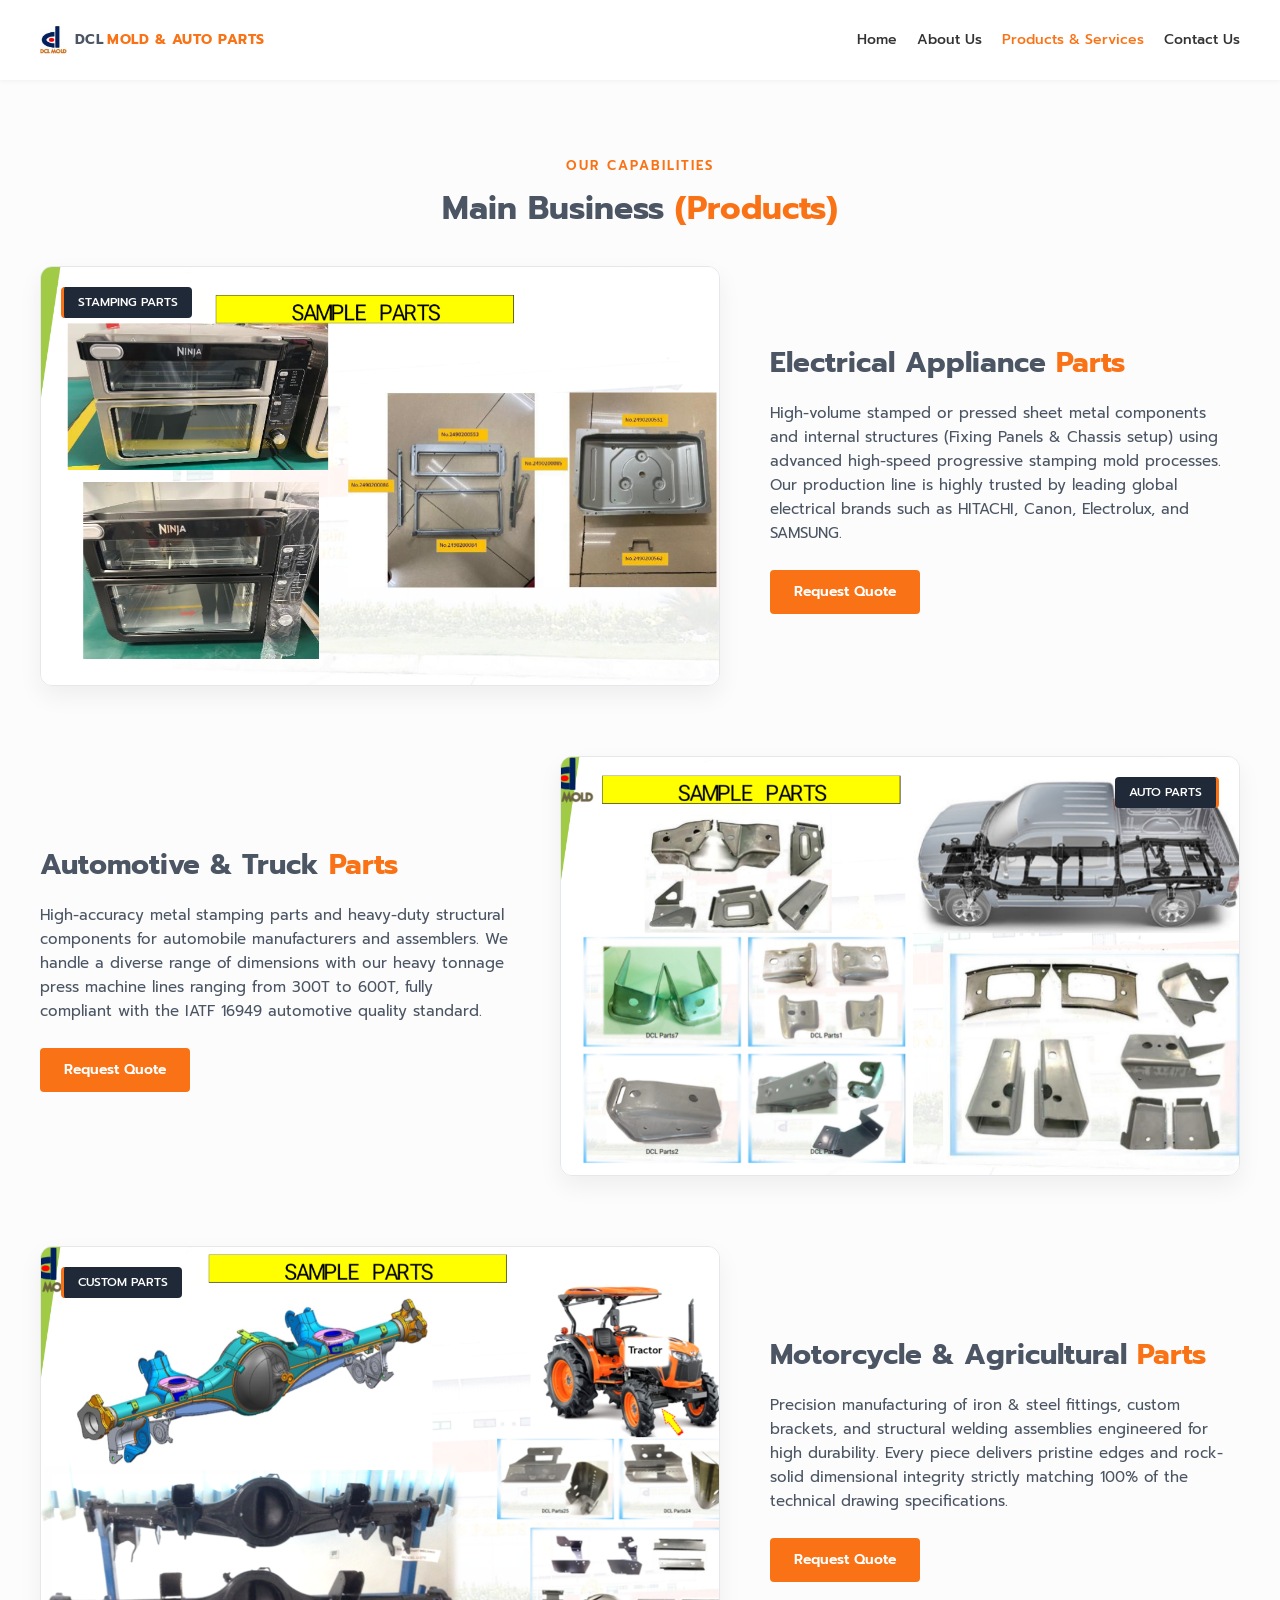
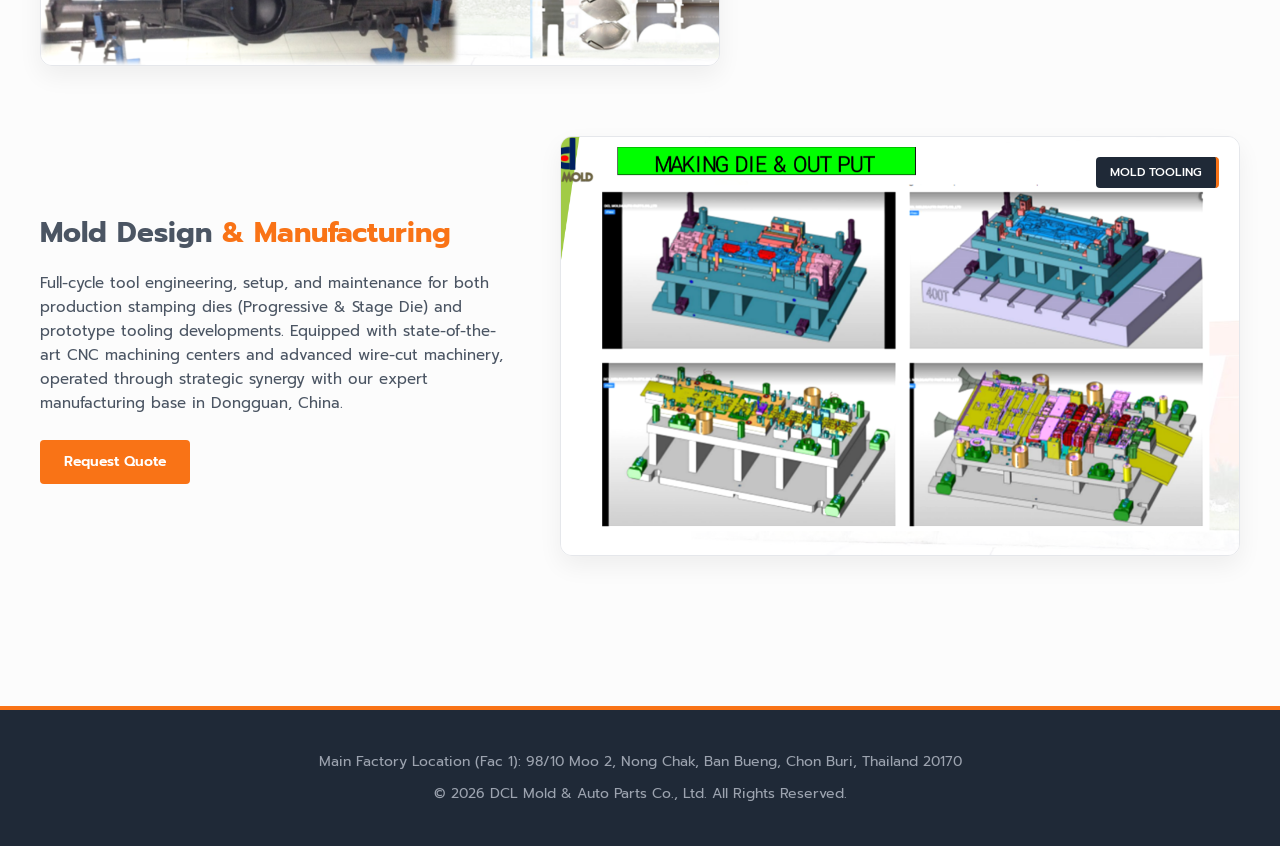
==== services.html @ 4eb6ea4c "First commit website" ====
<!DOCTYPE html>
<html lang="en">
<head>
    <meta charset="UTF-8">
    <meta name="viewport" content="width=device-width, initial-scale=1.0">
    <title>Products & Services | DCL Mold & Auto Parts</title>
    <link rel="stylesheet" href="css/style.css">
    <link href="https://fonts.googleapis.com/css2?family=Prompt:wght@300;400;500;600;700&display=swap" rel="stylesheet">
    <style>
        /* ==========================================================================
           Header & Navigation Bar (ปรับขนาดและสีให้เท่ากับหน้าหลักอื่น ๆ 100%)
           ========================================================================== */
        header {
            position: fixed;
            top: 0;
            left: 0;
            width: 100%;
            /* เปลี่ยนเป็นสีขาวทึบและเคลียร์เอฟเฟกต์เบลอออกเพื่อให้ขนาดและมิติเท่ากันทุกหน้า */
            background-color: #ffffff; 
            box-shadow: 0 1px 5px rgba(0, 0, 0, 0.05); 
            z-index: 1000;
            transition: all 0.3s ease;
        }

        .nav-container {
            display: flex;
            justify-content: space-between;
            align-items: center;
            /* ควบคุมความสูงด้วย Padding แนวตั้งที่คงที่เท่าหน้าอื่น */
            padding: 10px 0; 
        }

        .logo {
            display: flex;
            align-items: center;
            font-size: 14px;
            font-weight: 700;
            color: var(--primary-color);
            letter-spacing: 0.5px;
        }

        .logo img {
            height: 28px; /* ควบคุมขนาดความสูงของรูปโลโก้ให้เท่ากัน */
            width: auto;
            vertical-align: middle;
            margin-right: 8px;
        }

        .logo span {
            color: var(--secondary-color);
            margin-left: 4px;
        }

        .nav-right-group {
            display: flex;
            align-items: center;
            gap: 25px;
        }

        .nav-menu {
            display: flex;
            list-style: none;
            margin: 0;
            padding: 0;
            gap: 20px;
        }

        .nav-menu li a {
            text-decoration: none;
            color: #333333;
            font-size: 14px;
            font-weight: 500;
            transition: color 0.3s ease;
        }

        .nav-menu li a:hover,
        .nav-menu li a.active {
            color: var(--secondary-color); 
        }

        /* สำหรับปุ่มสลับภาษา (ถ้าหน้าอื่นมีโครงสร้างนี้ จะทำให้บาร์สูงเท่ากันพอดี) */
        .lang-switch {
            display: flex;
            align-items: center;
            font-size: 13px;
            font-weight: 500;
            color: #666666;
        }

        .lang-switch a {
            text-decoration: none;
            color: #666666;
            transition: color 0.3s ease;
        }

        .lang-switch a:hover,
        .lang-switch a.active {
            color: var(--secondary-color);
            font-weight: 600;
        }

        .lang-divider {
            margin: 0 6px;
            color: #cccccc;
        }

        /* ==========================================================================
           Product Portfolio Layout Styles
           ========================================================================== */
        .services-wrapper {
            padding: 20px 0 80px 0; 
        }
        
        .product-row {
            display: flex;
            align-items: center;
            gap: 50px;
            margin-bottom: 70px;
        }
        
        .product-row:nth-child(even) {
            flex-direction: row-reverse;
        }
        
        .product-image-side {
            flex: 1.3;
            height: 420px;
            border-radius: 12px;
            overflow: hidden;
            box-shadow: 0 10px 25px rgba(0,0,0,0.06);
            border: 1px solid #e5e7eb;
            position: relative;
        }
        
        .product-image-side img {
            width: 100%;
            height: 100%;
            object-fit: cover;
            display: block;
            transition: transform 0.6s ease;
        }
        
        .product-row:hover .product-image-side img {
            transform: scale(1.04);
        }
        
        .category-floating-badge {
            position: absolute;
            top: 20px;
            left: 20px;
            background-color: var(--dark-bg);
            color: #ffffff;
            padding: 5px 14px;
            border-radius: 4px;
            font-size: 12px;
            font-weight: 500;
            border-left: 3px solid var(--secondary-color);
        }
        
        .product-row:nth-child(even) .category-floating-badge {
            left: auto;
            right: 20px;
            border-left: none;
            border-right: 3px solid var(--secondary-color);
        }
        
        .product-text-side {
            flex: 0.9;
        }
        
        .product-title-style {
            font-size: 28px;
            font-weight: 700;
            color: var(--primary-color);
            margin-bottom: 15px;
        }
        
        .product-title-style span {
            color: var(--secondary-color);
        }
        
        .product-desc {
            color: #4b5563;
            font-size: 15px;
            line-height: 1.6;
            margin-bottom: 25px;
        }

        /* Responsive สำหรับมือถือ */
        @media (max-width: 991px) {
            .nav-container {
                padding: 10px 20px;
            }
            .nav-right-group {
                gap: 15px;
            }
            .product-row, .product-row:nth-child(even) {
                flex-direction: column;
                gap: 25px;
                margin-bottom: 50px;
            }
            .product-image-side {
                width: 100%;
                height: 300px;
            }
        }
    </style>
</head>
<body>

    <header>
        <div class="container nav-container">
            <div class="logo">
                <img src="PNG/messageImage_1780558434039.jpg" alt="DCL Logo">DCL <span>MOLD & AUTO PARTS</span>
            </div>
            
            <div class="nav-right-group">
                <ul class="nav-menu">
                    <li><a href="index.html">Home</a></li>
                    <li><a href="about.html">About Us</a></li>
                    <li><a href="services.html" class="active">Products & Services</a></li>
                    <li><a href="contact.html">Contact Us</a></li>
                </ul>
                
                
            </div>
        </div>
    </header>


    <main class="main-content" style="padding-top: 75px;">
        
        <section class="container" style="padding-top: 0px; text-align: center;">
            <h4 style="font-size: 13px; color: var(--secondary-color); text-transform: uppercase; letter-spacing: 2px; margin-bottom: 5px; font-weight: 600;">
                OUR CAPABILITIES
            </h4>
            <h2 class="section-title" style="margin-bottom: 10px;">Main Business <span>(Products)</span></h2>
        </section>

        <section class="container services-wrapper">
            
            <div class="product-row">
                <div class="product-image-side">
                    <div class="category-floating-badge">STAMPING PARTS</div>
                    <img src="PNG/Present 2025 YR (8).png" alt="Electrical Appliance Parts">
                </div>
                <div class="product-text-side">
                    <h3 class="product-title-style">Electrical Appliance <span>Parts</span></h3>
                    <p class="product-desc">
                        High-volume stamped or pressed sheet metal components and internal structures (Fixing Panels & Chassis setup) using advanced high-speed progressive stamping mold processes. Our production line is highly trusted by leading global electrical brands such as HITACHI, Canon, Electrolux, and SAMSUNG.
                    </p>
                    <a href="contact.html" class="btn btn-primary" style="padding: 10px 24px; font-size: 14px;">Request Quote</a>
                </div>
            </div>

            <div class="product-row">
                <div class="product-image-side">
                    <div class="category-floating-badge">AUTO PARTS</div>
                    <img src="PNG/Present 2025 YR (3).png" alt="Automotive Pressed Parts">
                </div>
                <div class="product-text-side">
                    <h3 class="product-title-style">Automotive & Truck <span>Parts</span></h3>
                    <p class="product-desc">
                        High-accuracy metal stamping parts and heavy-duty structural components for automobile manufacturers and assemblers. We handle a diverse range of dimensions with our heavy tonnage press machine lines ranging from 300T to 600T, fully compliant with the IATF 16949 automotive quality standard.
                    </p>
                    <a href="contact.html" class="btn btn-primary" style="padding: 10px 24px; font-size: 14px;">Request Quote</a>
                </div>
            </div>

            <div class="product-row">
                <div class="product-image-side">
                    <div class="category-floating-badge">CUSTOM PARTS</div>
                    <img src="PNG/Present 2025 YR (2).png" alt="Motorcycle Parts">
                </div>
                <div class="product-text-side">
                    <h3 class="product-title-style">Motorcycle & Agricultural <span>Parts</span></h3>
                    <p class="product-desc">
                        Precision manufacturing of iron & steel fittings, custom brackets, and structural welding assemblies engineered for high durability. Every piece delivers pristine edges and rock-solid dimensional integrity strictly matching 100% of the technical drawing specifications.
                    </p>
                    <a href="contact.html" class="btn btn-primary" style="padding: 10px 24px; font-size: 14px;">Request Quote</a>
                </div>
            </div>

            <div class="product-row">
                <div class="product-image-side">
                    <div class="category-floating-badge">MOLD TOOLING</div>
                    <img src="PNG/Present 2025 YR (4).png" alt="Mold & Die Layout">
                </div>
                <div class="product-text-side">
                    <h3 class="product-title-style">Mold Design <span>& Manufacturing</span></h3>
                    <p class="product-desc">
                        Full-cycle tool engineering, setup, and maintenance for both production stamping dies (Progressive & Stage Die) and prototype tooling developments. Equipped with state-of-the-art CNC machining centers and advanced wire-cut machinery, operated through strategic synergy with our expert manufacturing base in Dongguan, China.
                    </p>
                    <a href="contact.html" class="btn btn-primary" style="padding: 10px 24px; font-size: 14px;">Request Quote</a>
                </div>
            </div>

        </section>
    </main>

    <footer>
        <div class="container">
            <p style="margin-bottom: 8px; color: #9ca3af;">Main Factory Location (Fac 1): 98/10 Moo 2, Nong Chak, Ban Bueng, Chon Buri, Thailand 20170</p>
            <p>&copy; 2026 DCL Mold & Auto Parts Co., Ltd. All Rights Reserved.</p>
        </div>
    </footer>

</body>
</html>
---- css/style.css ----
/* --- Google Font --- */
@import url('https://fonts.googleapis.com/css2?family=Prompt:wght@300;400;500;600;700&display=swap');

/* --- Reset & Base Styles --- */
* {
    margin: 0;
    padding: 0;
    box-sizing: border-box;
    font-family: 'Prompt', sans-serif;
}

body {
    color: #333333;
    background-color: #fcfcfc;
    line-height: 1.7;
}

a {
    text-decoration: none;
    color: inherit;
    transition: all 0.3s ease;
}

/* --- Theme Colors (สไตล์โรงงานรถยนต์/แม่พิมพ์) --- */
/* --- Theme Colors (ปรับปรุงใหม่: สไตล์ส้ม-เทา สว่างทันสมัย ไม่เข้มเกินไป) --- */
:root {
    --primary-color: #4b5563;   /* สีเทาเข้มอุตสาหกรรม (Slate Gray) - ใช้กับหัวข้อหลักและตัวอักษรสำคัญ */
    --secondary-color: #f97316; /* สีส้มสว่างนุ่มนวล (Safety Orange) - ใช้เน้นจุดสำคัญ ลิงก์ และขอบกล่อง */
    --accent-color: #ff9800;    /* สีส้มอ่อน/ทอง - สำหรับเน้นสถานะหรือไฮไลท์พิเศษ */
    --dark-bg: #1f2937;         /* สีเทาเข้ม (สำหรับพื้นหลัง Footer ให้ดูมีฐานรับน้ำหนัก) */
    --light-bg: #f8fafc;        /* สีเทาขาวสว่าง (Slate Light) - สำหรับพื้นหลังพื้นผิวทั่วไป */
}

/* --- Layout Container --- */
.container {
    max-width: 1200px;
    margin: 0 auto;
    padding: 0 20px;
}

/* --- Header & Navigation --- */
header {
    background-color: #ffffff;
    box-shadow: 0 2px 10px rgba(0,0,0,0.08);
    position: fixed;
    width: 100%;
    top: 0;
    left: 0;
    z-index: 1000;
}

.nav-container {
    display: flex;
    justify-content: space-between;
    align-items: center;
    height: 80px;
}

.logo {
    font-size: 26px;
    font-weight: 700;
    color: var(--primary-color);
    letter-spacing: 1px;
}

.logo span {
    color: var(--secondary-color);
}

.nav-menu {
    display: flex;
    list-style: none;
    gap: 30px;
}

.nav-menu a {
    font-weight: 500;
    color: #4b5563;
    font-size: 16px;
    position: relative;
    padding: 5px 0;
}

.nav-menu a:hover, .nav-menu a.active {
    color: var(--secondary-color);
}

/* --- Main Content Wrap (ดันเนื้อหาลงมาหลบ Header) --- */
.main-content {
    margin-top: 80px;
}

/* --- Hero Section (หน้าแรก) --- */
.hero {
    background: linear-gradient(rgba(12, 35, 64, 0.85), rgba(17, 24, 39, 0.85)), 
                url('https://images.unsplash.com/photo-1581091226825-a6a2a5aee158?auto=format&fit=crop&q=80&w=1920') no-repeat center center/cover;
    height: 70vh;
    display: flex;
    align-items: center;
    color: #ffffff;
    text-align: left;
}

.hero-content h1 {
    font-size: 46px;
    font-weight: 700;
    margin-bottom: 20px;
    line-height: 1.3;
}

.hero-content p {
    font-size: 20px;
    margin-bottom: 35px;
    max-width: 700px;
    color: #e5e7eb;
}

/* --- Buttons --- */
.btn {
    display: inline-block;
    padding: 12px 28px;
    border-radius: 4px;
    font-weight: 600;
    font-size: 16px;
    cursor: pointer;
    border: none;
}

.btn-primary {
    background-color: var(--secondary-color);
    color: #ffffff;
}

.btn-primary:hover {
    background-color: #165b96;
}

/* --- Global Section Title --- */
.section-title {
    text-align: center;
    font-size: 32px;
    color: var(--primary-color);
    margin-bottom: 50px;
    font-weight: 700;
}

.section-title span {
    color: var(--secondary-color);
}

/* --- Page Content Layouts --- */
.page-section {
    padding: 80px 0;
}

.bg-light {
    background-color: var(--light-bg);
}

/* Grid Systems */
.grid-2 {
    display: grid;
    grid-template-columns: 1fr 1fr;
    gap: 50px;
    align-items: center;
}

.grid-3 {
    display: grid;
    grid-template-columns: repeat(auto-fit, minmax(300px, 1fr));
    gap: 30px;
}

/* Card Styles */
.card {
    background: #ffffff;
    padding: 40px 30px;
    border-radius: 6px;
    box-shadow: 0 4px 6px rgba(0,0,0,0.05);
    border-bottom: 3px solid transparent;
    transition: all 0.3s ease;
}

.card:hover {
    transform: translateY(-5px);
    border-bottom-color: var(--secondary-color);
    box-shadow: 0 10px 20px rgba(0,0,0,0.1);
}

.card h3 {
    color: var(--primary-color);
    margin-bottom: 15px;
    font-size: 22px;
}

/* Table Style (สำหรับแสดงรายการเครื่องจักรโรงงาน) */
.machine-table {
    width: 100%;
    border-collapse: collapse;
    margin-top: 20px;
    background: #ffffff;
}

.machine-table th, .machine-table td {
    padding: 15px;
    border: 1px solid #e5e7eb;
    text-align: left;
}

.machine-table th {
    background-color: var(--primary-color);
    color: white;
}

.machine-table tr:nth-child(even) {
    background-color: #f9fafb;
}

/* Contact Form */
.form-group {
    margin-bottom: 20px;
}

.form-group input, .form-group textarea {
    width: 100%;
    padding: 12px;
    border: 1px solid #d1d5db;
    border-radius: 4px;
    font-size: 16px;
}

/* --- Footer --- */
footer {
    background-color: var(--dark-bg);
    color: #9ca3af;
    padding: 40px 0;
    text-align: center;
    font-size: 14px;
    border-top: 4px solid var(--secondary-color);
}

/* --- Responsive --- */
@media (max-width: 768px) {
    .nav-container { flex-direction: column; height: auto; padding: 15px 0; }
    .nav-menu { gap: 15px; margin-top: 15px; }
    .grid-2 { grid-template-columns: 1fr; gap: 30px; }
    .hero-content h1 { font-size: 32px; }
}
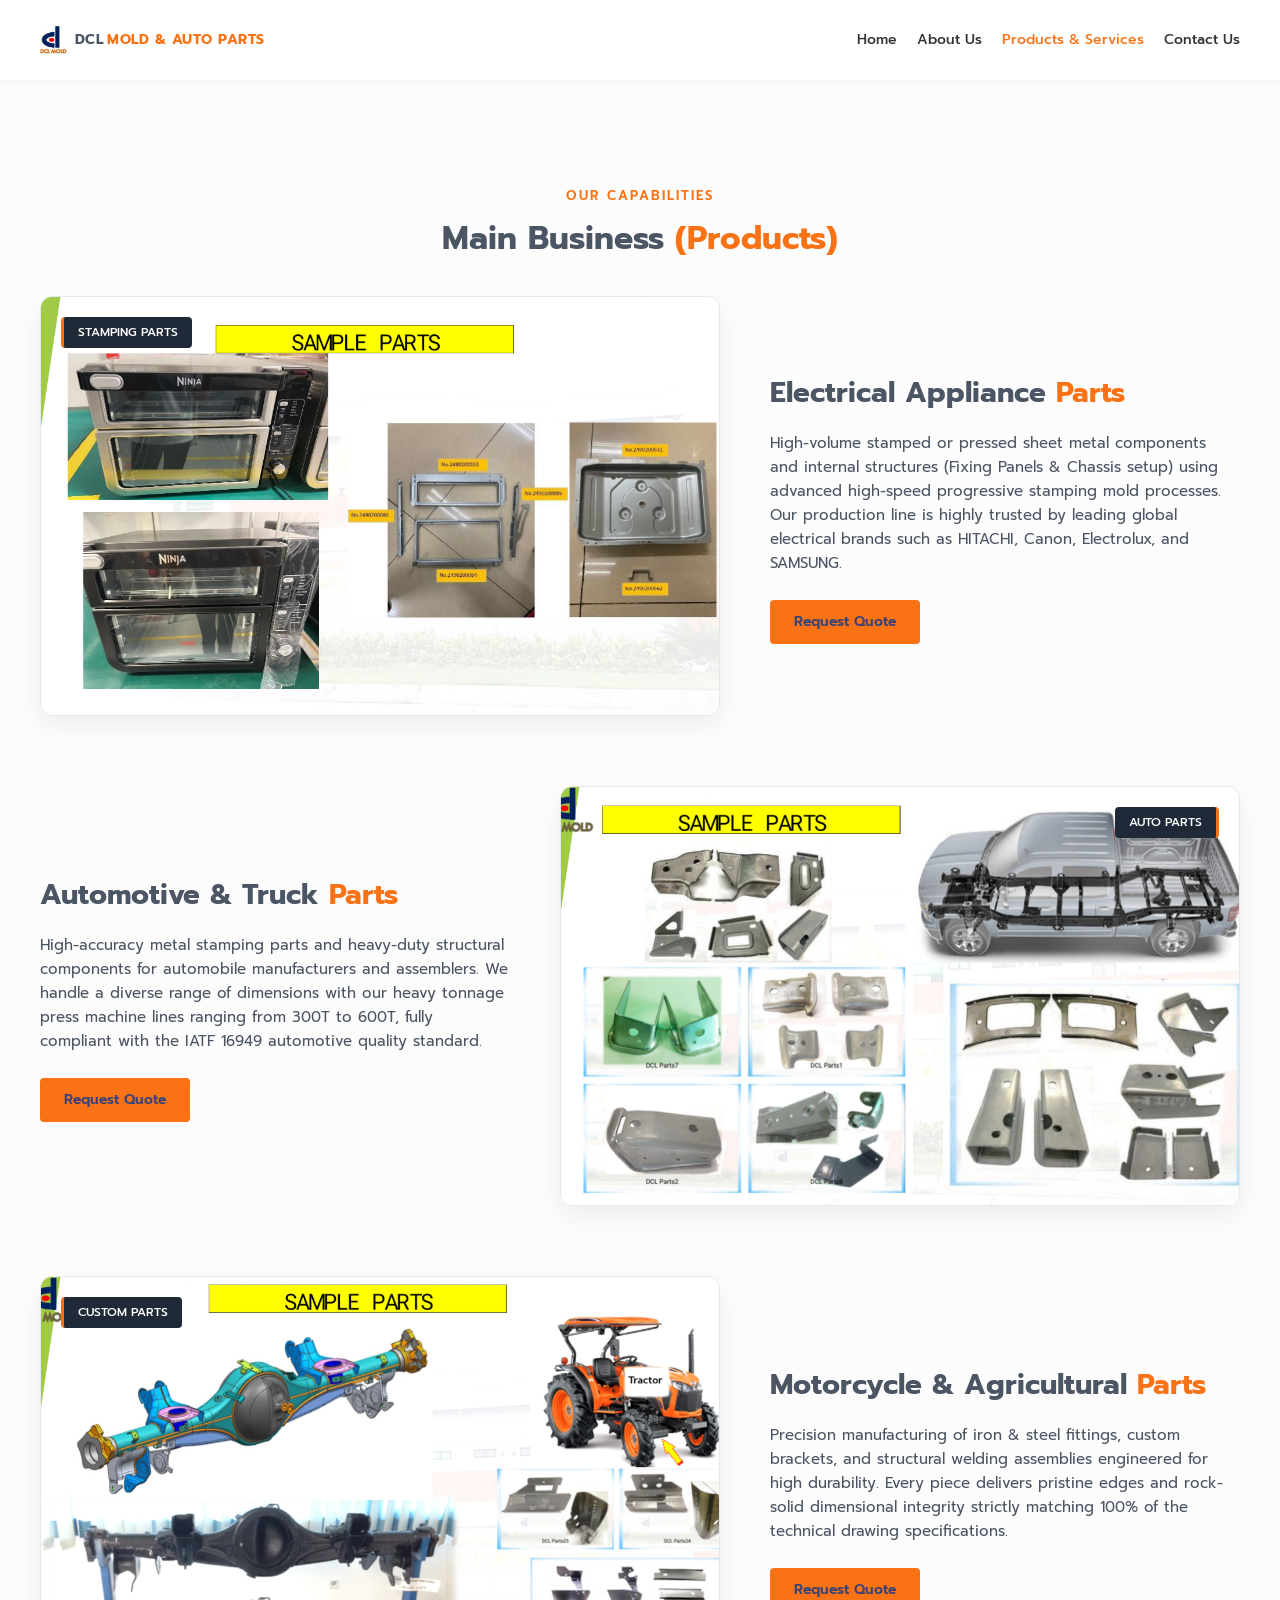
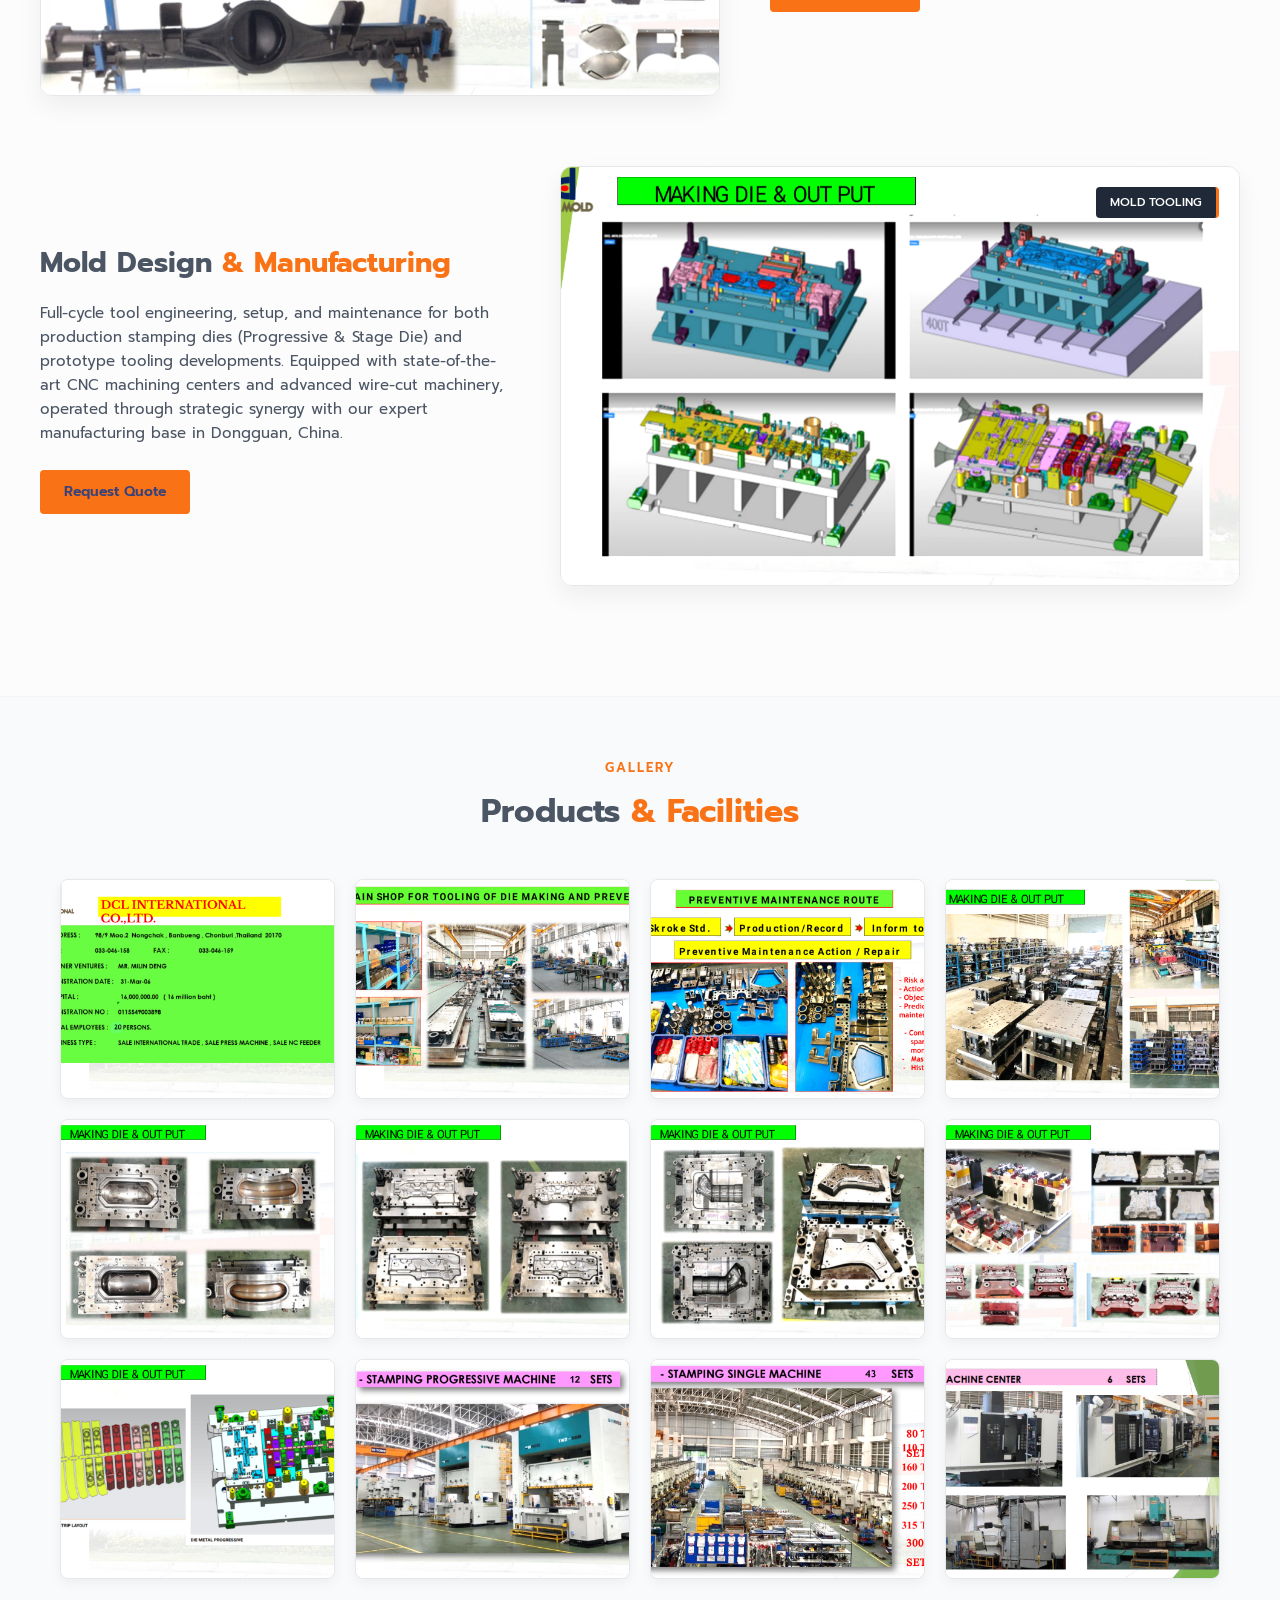
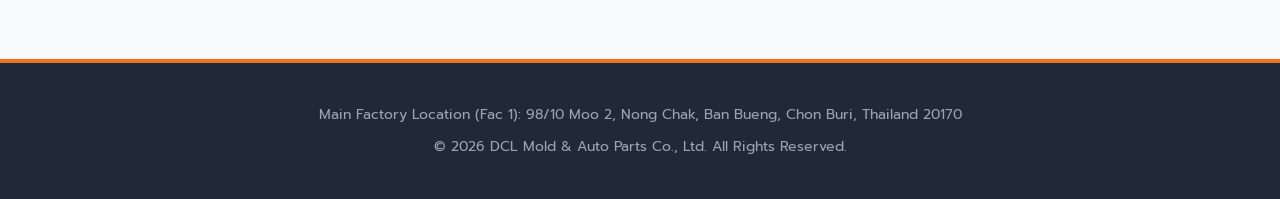
==== commit 31c967f8: "Add product gallery with zoom feature" ====
--- a/services.html
+++ b/services.html
@@ -5,7 +5,7 @@
     <meta name="viewport" content="width=device-width, initial-scale=1.0">
     <title>Products & Services | DCL Mold & Auto Parts</title>
     <link rel="stylesheet" href="css/style.css">
-    <link href="https://fonts.googleapis.com/css2?family=Prompt:wght@300;400;500;600;700&display=swap" rel="stylesheet">
+    <link href="https://fonts.googleapis.com/css2?family=Prompt:wght=300;400;500;600;700&display=swap" rel="stylesheet">
     <style>
         /* ==========================================================================
            Header & Navigation Bar (ปรับขนาดและสีให้เท่ากับหน้าหลักอื่น ๆ 100%)
@@ -108,7 +108,7 @@
            Product Portfolio Layout Styles
            ========================================================================== */
         .services-wrapper {
-            padding: 20px 0 80px 0; 
+            padding: 20px 0 40px 0; /* ลด padding ด้านล่างลงเล็กน้อยเพื่อต่อกับอัลบั้ม */
         }
         
         .product-row {
@@ -186,7 +186,64 @@
             margin-bottom: 25px;
         }
 
-        /* Responsive สำหรับมือถือ */
+        /* ==========================================================================
+           Photo Gallery Section Styles (เพิ่มใหม่)
+           ========================================================================== */
+        .gallery-section {
+            padding: 60px 0 80px 0;
+            background-color: #f9fafb; /* เพิ่มพื้นหลังสีเทาอ่อนให้แยกสัดส่วนชัดเจน */
+            border-top: 1px solid #f3f4f6;
+        }
+
+        .gallery-grid {
+            display: grid;
+            grid-template-columns: repeat(4, 1fr); /* แสดง 4 คอลัมน์ในจอคอม */
+            gap: 20px;
+            margin-top: 40px;
+        }
+
+        .gallery-item {
+            position: relative;
+            height: 220px;
+            border-radius: 8px;
+            overflow: hidden;
+            box-shadow: 0 4px 12px rgba(0,0,0,0.05);
+            border: 1px solid #e5e7eb;
+            background-color: #ffffff;
+        }
+
+        .gallery-item img {
+            width: 100%;
+            height: 100%;
+            object-fit: cover;
+            display: block;
+            transition: transform 0.4s ease;
+        }
+
+        .gallery-item:hover img {
+            transform: scale(1.06);
+        }
+
+        .gallery-caption {
+            position: absolute;
+            bottom: 0;
+            left: 0;
+            width: 100%;
+            background: linear-gradient(transparent, rgba(0, 0, 0, 0.75));
+            color: #ffffff;
+            padding: 25px 15px 12px 15px;
+            font-size: 13px;
+            font-weight: 500;
+            text-align: center;
+            opacity: 0;
+            transition: opacity 0.3s ease;
+        }
+
+        .gallery-item:hover .gallery-caption {
+            opacity: 1;
+        }
+
+        /* Responsive สำหรับมือถือและแท็บเล็ต */
         @media (max-width: 991px) {
             .nav-container {
                 padding: 10px 20px;
@@ -202,6 +259,20 @@
             .product-image-side {
                 width: 100%;
                 height: 300px;
+            }
+            .gallery-grid {
+                grid-template-columns: repeat(2, 1fr); /* แท็บเล็ตแสดง 2 คอลัมน์ */
+                padding: 0 20px;
+                gap: 15px;
+            }
+        }
+
+        @media (max-width: 576px) {
+            .gallery-grid {
+                grid-template-columns: repeat(1, 1fr); /* มือถือจอเล็กแสดง 1 คอลัมน์ */
+            }
+            .gallery-item {
+                height: 240px;
             }
         }
     </style>
@@ -221,8 +292,6 @@
                     <li><a href="services.html" class="active">Products & Services</a></li>
                     <li><a href="contact.html">Contact Us</a></li>
                 </ul>
-                
-                
             </div>
         </div>
     </header>
@@ -230,13 +299,15 @@
 
     <main class="main-content" style="padding-top: 75px;">
         
-        <section class="container" style="padding-top: 0px; text-align: center;">
+        <!-- Section: Header Title -->
+        <section class="container" style="padding-top: 30px; text-align: center;">
             <h4 style="font-size: 13px; color: var(--secondary-color); text-transform: uppercase; letter-spacing: 2px; margin-bottom: 5px; font-weight: 600;">
                 OUR CAPABILITIES
             </h4>
             <h2 class="section-title" style="margin-bottom: 10px;">Main Business <span>(Products)</span></h2>
         </section>
 
+        <!-- Section: Product List -->
         <section class="container services-wrapper">
             
             <div class="product-row">
@@ -296,6 +367,60 @@
             </div>
 
         </section>
+
+       <section class="gallery-section">
+            <div class="container">
+                <div style="text-align: center;">
+                    <h4 style="font-size: 13px; color: var(--secondary-color); text-transform: uppercase; letter-spacing: 2px; margin-bottom: 5px; font-weight: 600;">
+                        GALLERY
+                    </h4>
+                    <h2 class="section-title" style="margin-bottom: 10px;">Products <span>& Facilities</span></h2>
+                </div>
+
+                <div class="gallery-grid">
+                    <div class="gallery-item">
+                        <img src="PNG/Present 2025 YR (9).png" alt="Factory Facility 1">
+                    </div>
+                    <div class="gallery-item">
+                        <img src="PNG/Present 2025 YR (10).png" alt="Factory Facility 2">
+                    </div>
+                    <div class="gallery-item">
+                        <img src="PNG/Present 2025 YR (11).png" alt="Factory Facility 3">
+                    </div>
+                    <div class="gallery-item">
+                        <img src="PNG/Present 2025 YR (12).png" alt="Factory Facility 4">
+                    </div>
+
+                    <div class="gallery-item">
+                        <img src="PNG/Present 2025 YR (13).png" alt="Factory Facility 5">
+                    </div>
+                    <div class="gallery-item">
+                        <img src="PNG/Present 2025 YR (14).png" alt="Factory Facility 6">
+                    </div>
+                    <div class="gallery-item">
+                        <img src="PNG/Present 2025 YR (15).png" alt="Factory Facility 7">
+                    </div>
+                    <div class="gallery-item">
+                        <img src="PNG/Present 2025 YR (16).png" alt="Factory Facility 8">
+                    </div>
+
+                    <div class="gallery-item">
+                        <img src="PNG/Present 2025 YR (17).png" alt="Factory Facility 9">
+                    </div>
+                    <div class="gallery-item">
+                        <img src="PNG/Present 2025 YR (18).png" alt="Factory Facility 10">
+                    </div>
+                    <div class="gallery-item">
+                        <img src="PNG/Present 2025 YR (19).png" alt="Factory Facility 11">
+                    </div>
+                    <div class="gallery-item">
+                        <img src="PNG/Present 2025 YR (20).png" alt="Factory Facility 12">
+                    </div>
+                </div>
+            </div>
+        </section>
+
+        
     </main>
 
     <footer>
--- a/css/style.css
+++ b/css/style.css
@@ -128,7 +128,7 @@
 
 .btn-primary {
     background-color: var(--secondary-color);
-    color: #ffffff;
+    color: #38427a;
 }
 
 .btn-primary:hover {
@@ -173,7 +173,7 @@
 
 /* Card Styles */
 .card {
-    background: #ffffff;
+    background: #2f226b;
     padding: 40px 30px;
     border-radius: 6px;
     box-shadow: 0 4px 6px rgba(0,0,0,0.05);
@@ -245,4 +245,4 @@
     .nav-menu { gap: 15px; margin-top: 15px; }
     .grid-2 { grid-template-columns: 1fr; gap: 30px; }
     .hero-content h1 { font-size: 32px; }
-}+}
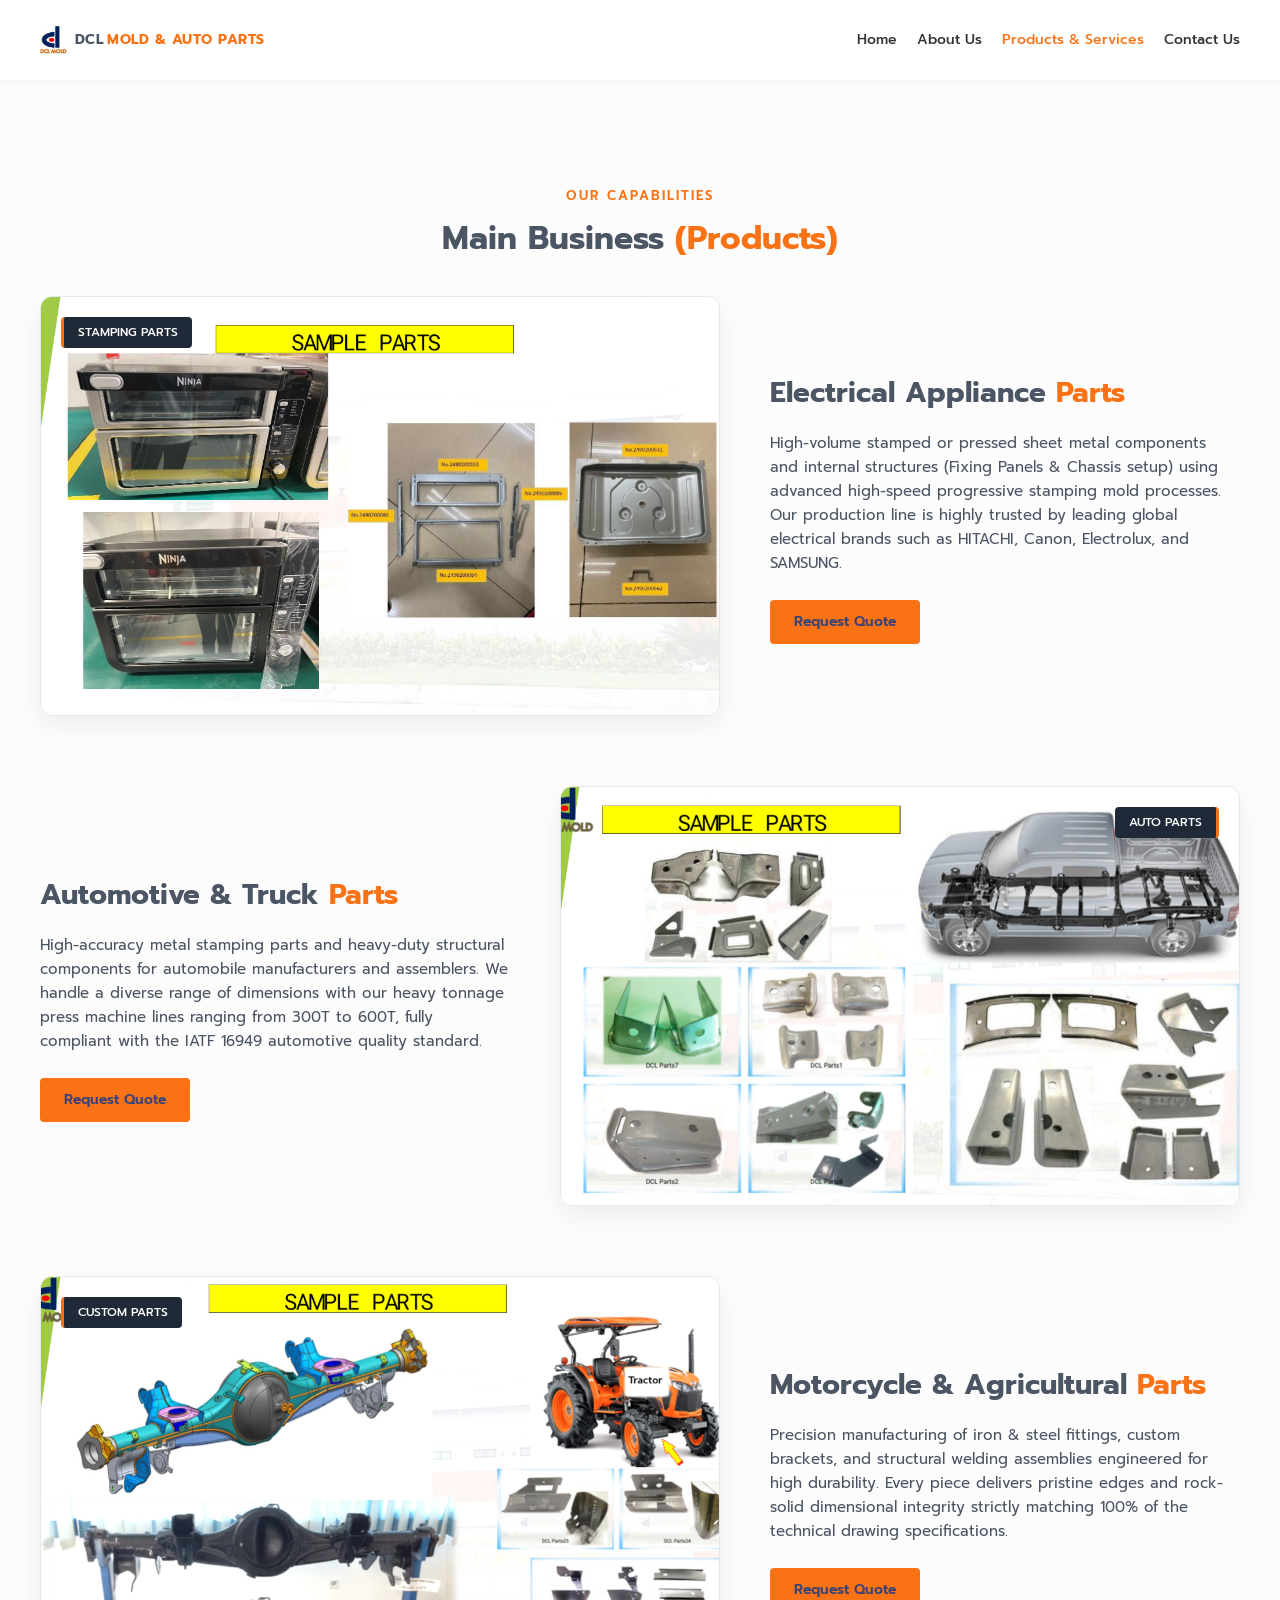
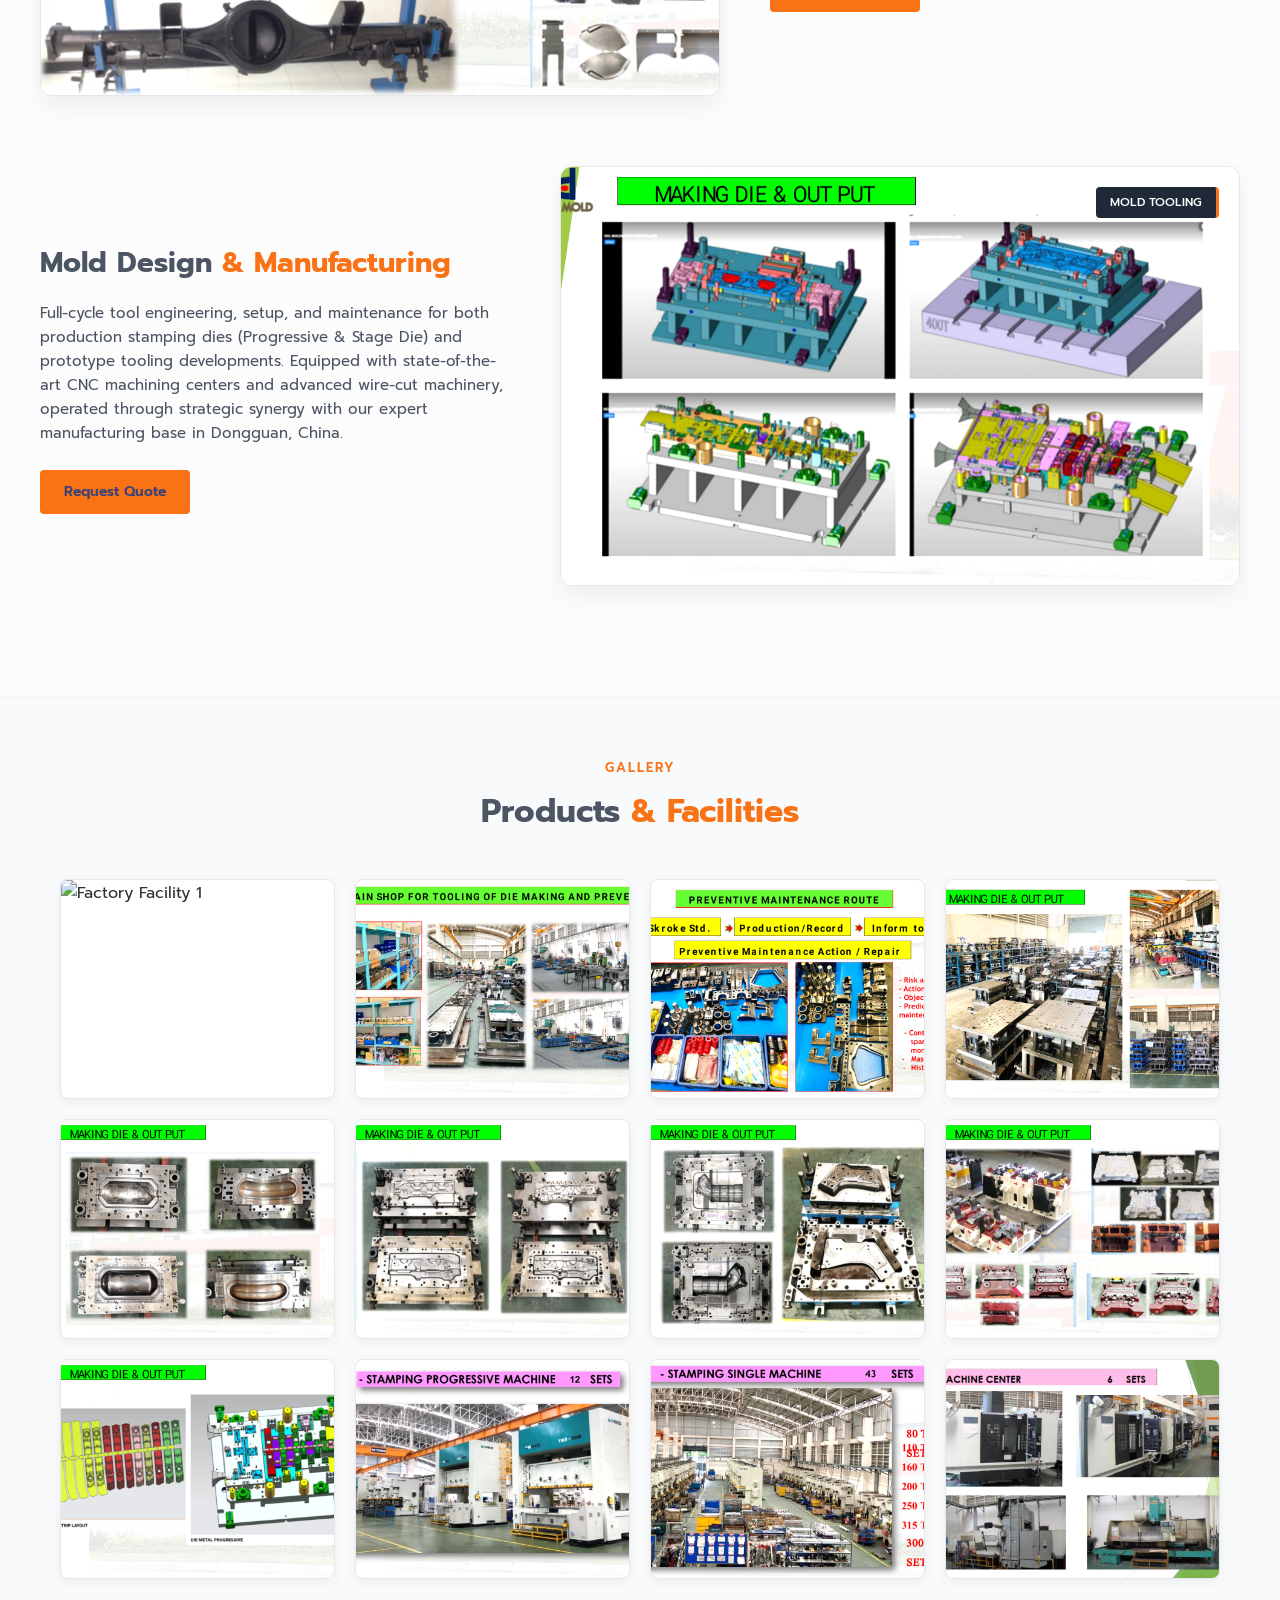
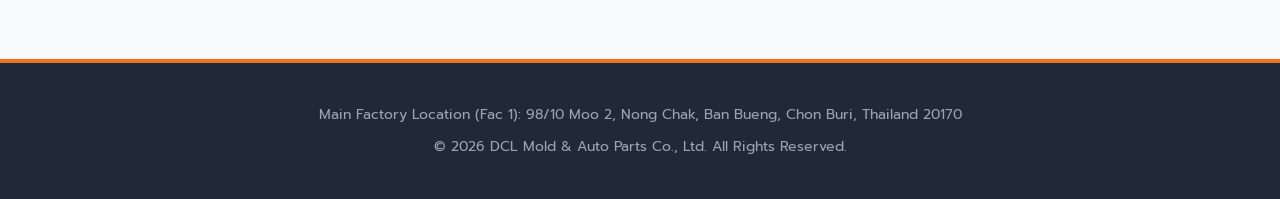
==== commit 7aedec24: "อัปเดตงานเว็บแก้ไขโค้ด" ====
--- a/services.html
+++ b/services.html
@@ -379,7 +379,7 @@
 
                 <div class="gallery-grid">
                     <div class="gallery-item">
-                        <img src="PNG/Present 2025 YR (9).png" alt="Factory Facility 1">
+                        <img src="PNG/unnamed.png" alt="Factory Facility 1">
                     </div>
                     <div class="gallery-item">
                         <img src="PNG/Present 2025 YR (10).png" alt="Factory Facility 2">
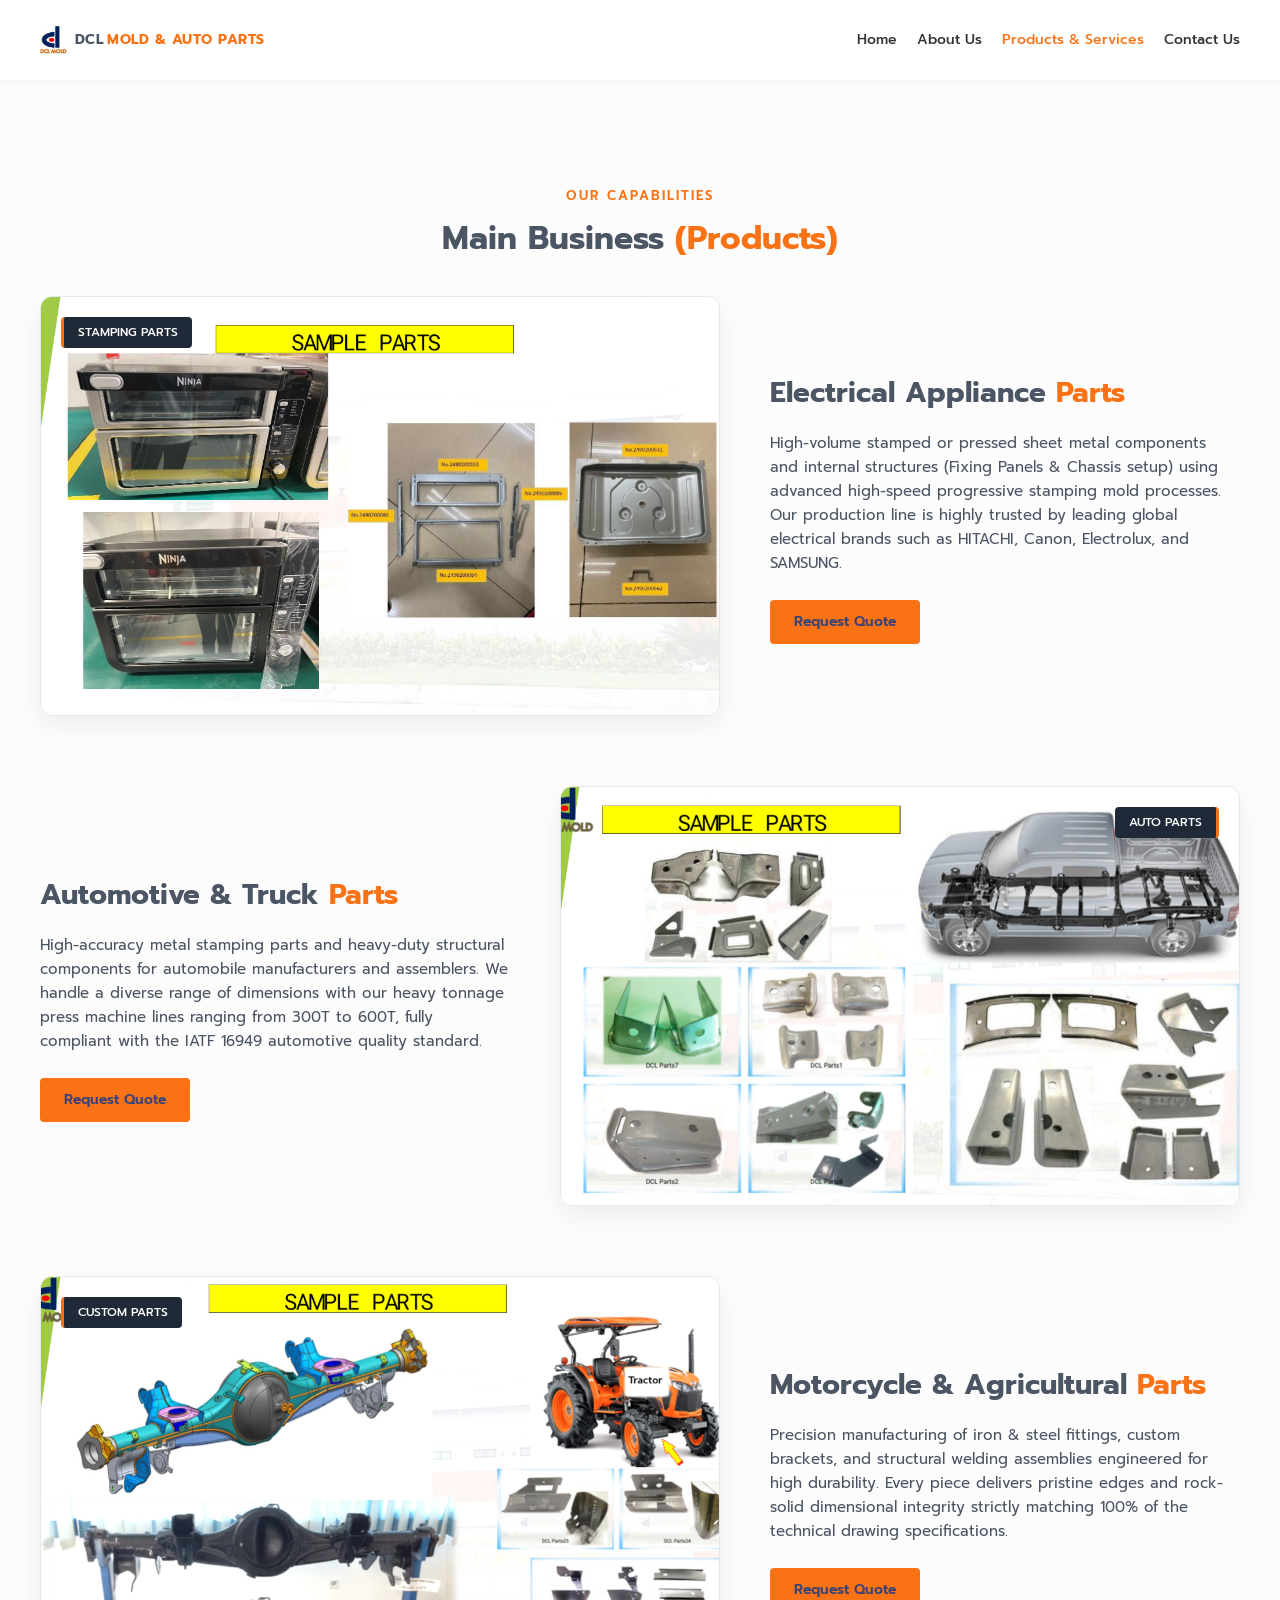
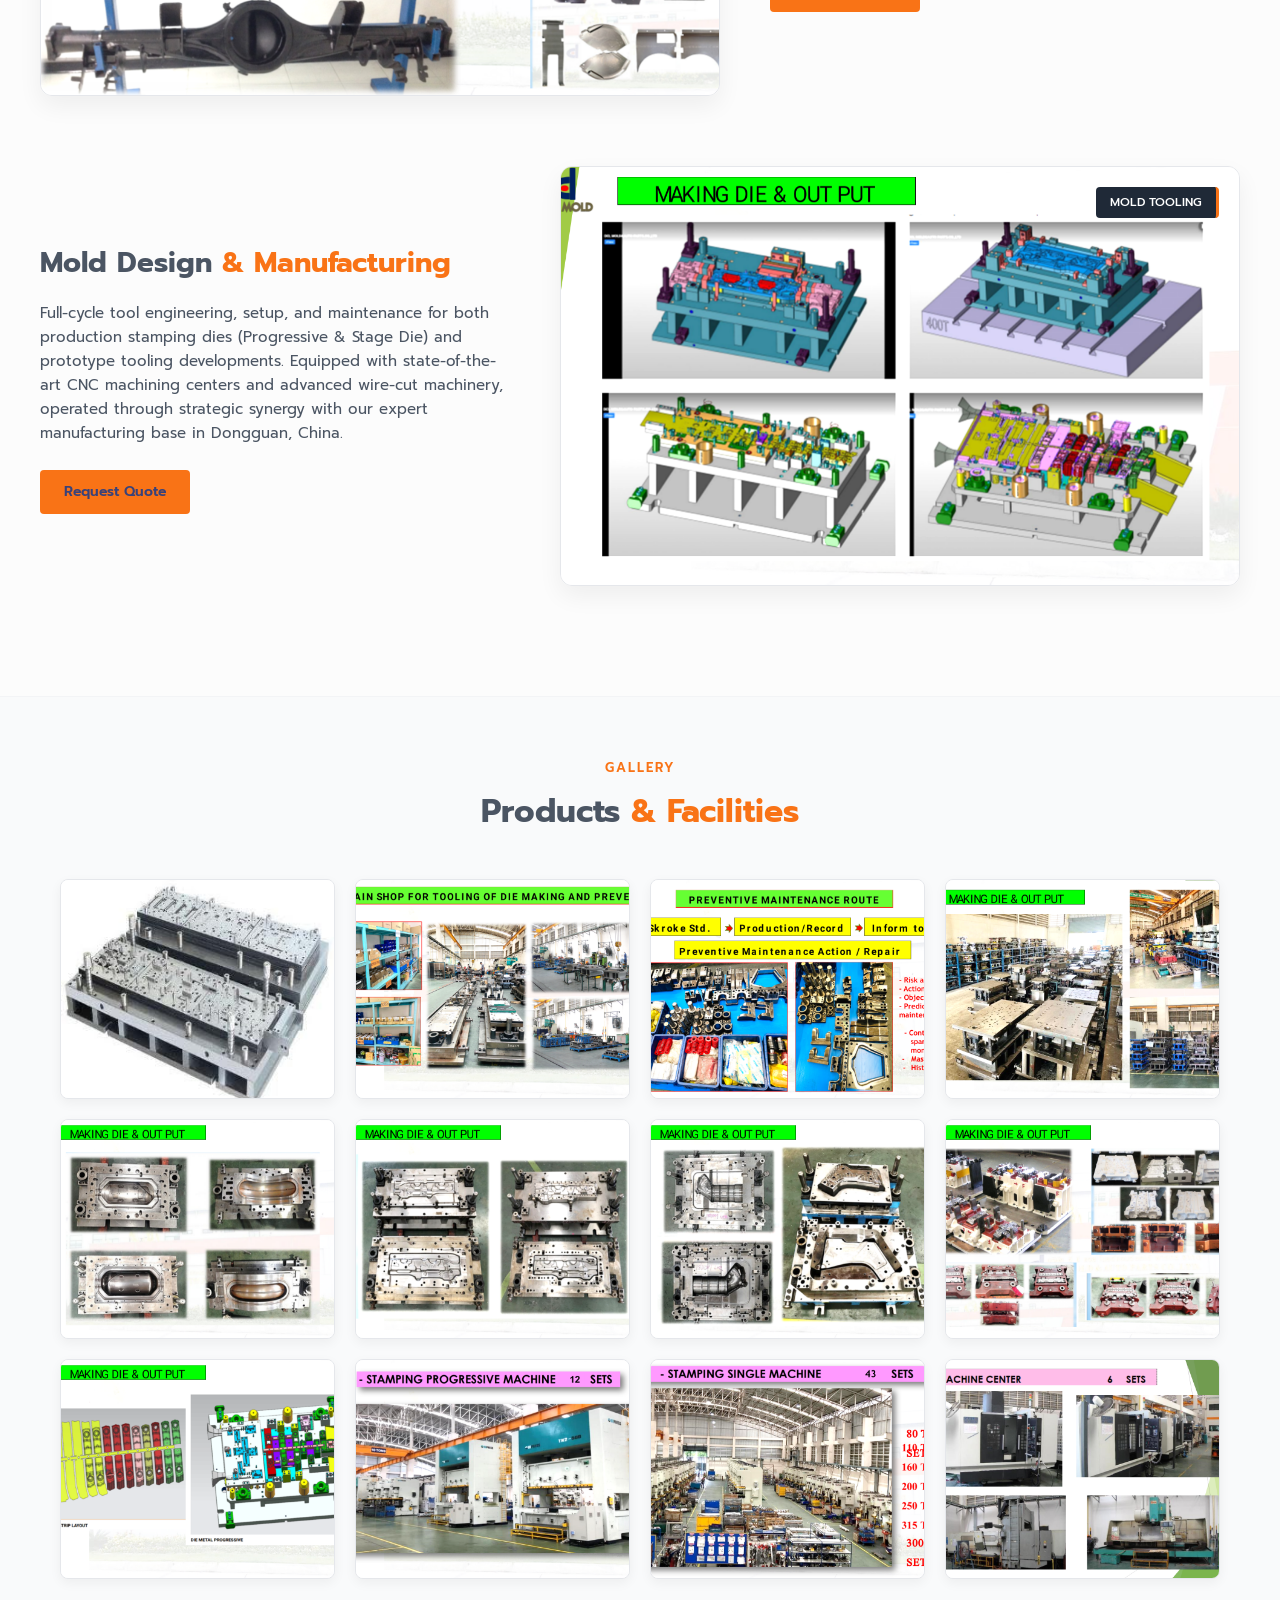
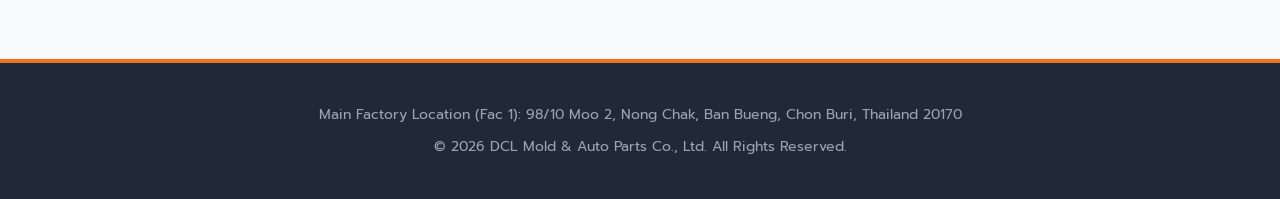
==== commit 7e01a50a: "แก้ไขชื่อไฟล์รูปภาพให้ตรงกับ unnamed.jpg" ====
--- a/services.html
+++ b/services.html
@@ -379,7 +379,7 @@
 
                 <div class="gallery-grid">
                     <div class="gallery-item">
-                        <img src="PNG/unnamed.png" alt="Factory Facility 1">
+                        <img src="PNG/unnamed.jpg" alt="Factory Facility 1">
                     </div>
                     <div class="gallery-item">
                         <img src="PNG/Present 2025 YR (10).png" alt="Factory Facility 2">
